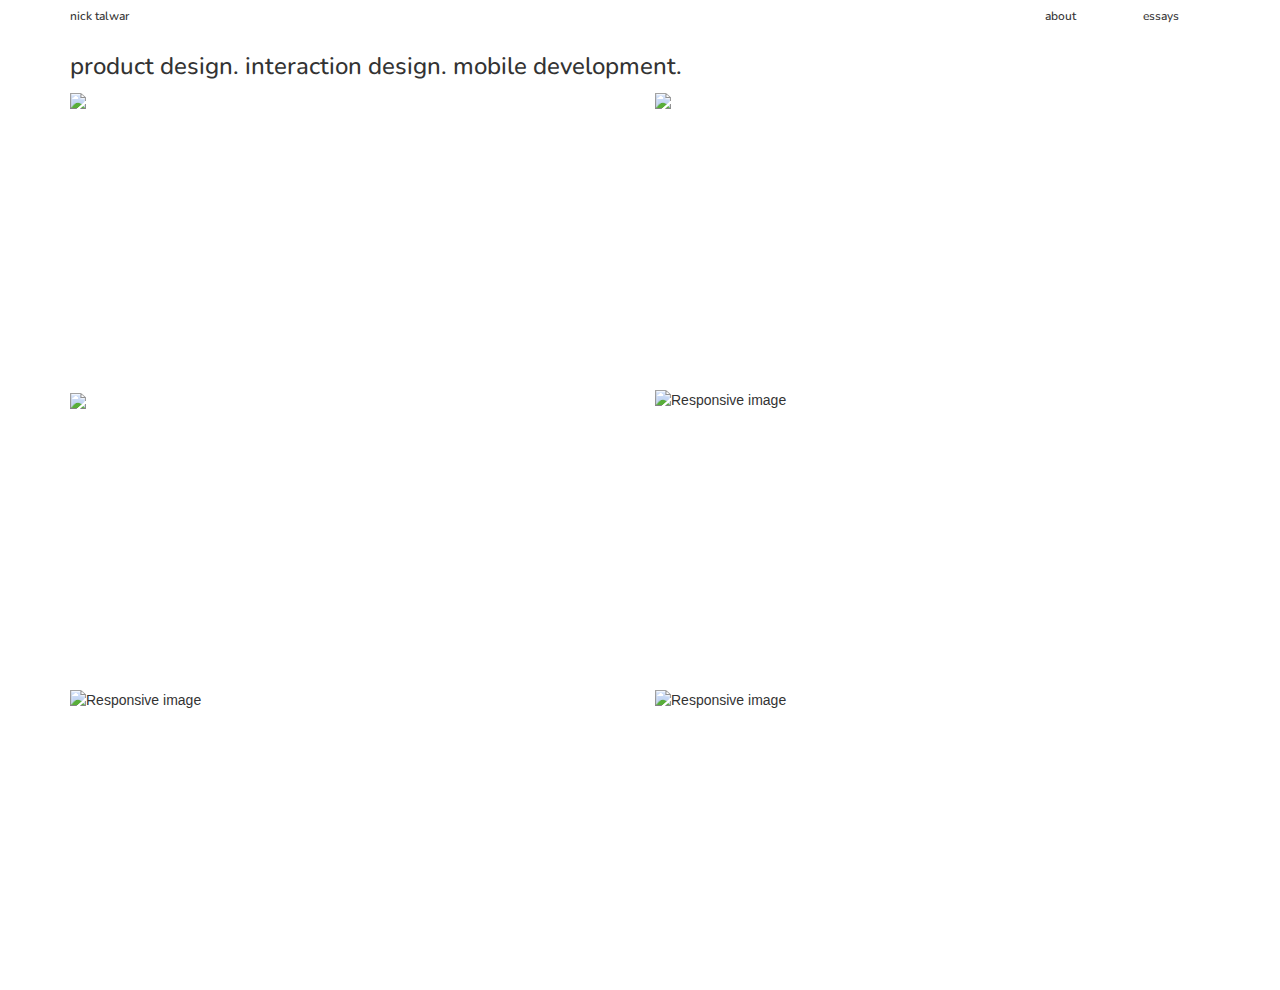
==== index.html @ 63761591 "helping you get your JSworking - had to change around a couple things" ====
<!DOCTYPE html>
<html>
<head>

	<meta charset="UTF-8">
	<!--Add viewport and content width meta tags to ensure proper mobile first rendering -->
	<meta name="viewport" content="width=device-width, initial-scale=1.0, maximum-scale=1.0, user-scalable=no">
	<title>Nick Talwar | PROJECTS</title>
	<!-- Latest compiled and minified CSS -->
	<link rel="stylesheet" href="http://netdna.bootstrapcdn.com/bootstrap/3.0.0/css/bootstrap.min.css">
	<!-- Optional theme 
	<link rel="stylesheet" href="//netdna.bootstrapcdn.com/bootstrap/3.0.0/css/bootstrap-theme.min.css"> -->
	<!-- Add created stylesheets, style.css, and bootstrap-override.css to override default Bootstrap styles-->
	<link rel="stylesheet" href="_css/style.css">
	<link rel="stylesheet" href="_css/bootstrap-override.css">
	<!-- Add Google fonts -->
	<link href='http://fonts.googleapis.com/css?family=Arimo:400,700' rel='stylesheet' type='text/css'>
	<link href='http://fonts.googleapis.com/css?family=Nunito:300' rel='stylesheet' type='text/css'>


</head>

<body>

	<div class="container"> <!-- Bootstrap .container that centers items on page-->

		<div class="header">
			<div class="row">
				<div class="col-10 col-md-10 col-sm-10 col-lg-10 col-xs-12">
					<h6><font face="Nunito">nick talwar</font></h6>
				</div>
				<div class="col-1 col-md-1 col-sm-1 col-lg-1 col-xs-12">
					<h6><font face="Nunito">about</font></h6>
				</div>
				<div class="col-1 col-md-1 col-sm-1 col-lg-1 col-xs-12">
					<h6><font face="Nunito">essays</font></h6>
				</div>
			</div>	
			<div class="col-12">
				<h3><font face="Nunito">product design. interaction design. mobile development.</font></h3>
			</div>
		</div> <!-- end header -->

		<div class="row">

			<div class="col-6 col-xs-12 col-sm-6 col-md-6 col-lg-6">
				<div class="wrap_mouseover">
					<img src="_img/TestStack3.png">
					<div class="image-overlay"></div>			
				</div>
			</div>

			<div class="col-6 col-xs-12 col-sm-6 col-md-6 col-lg-6">
				<div class="wrap_mouseover">					
					<img src="_img/TestStack1.png">
					<div class="image-overlay"></div>
				</div>
			</div>

		</div>

		<div class="row">

			<div class="col-6 col-xs-12 col-sm-6 col-md-6 col-lg-6">
				<div class="wrap_mouseover">
					<img src="_img/TestStack3.png">
					<div class="image-overlay"></div>			
				</div>
			</div>

			<div class="col-6 col-xs-12 col-sm-6 col-md-6 col-lg-6">
				<div class="wrap_mouseover">
					<img src="_img/TestStack1.png" class="img-responsive" alt="Responsive image">
					<div class="image-overlay"></div>
				</div>
			</div>

		</div>

		<div class="row">

			<div class="col-6 col-xs-12 col-sm-6 col-md-6 col-lg-6">
				<div class="wrap_mouseover">
					<img src="_img/TestStack3.png" class="img-responsive" alt="Responsive image">
					<div class="image-overlay"></div>			
				</div>
			</div>

			<div class="col-6 col-xs-12 col-sm-6 col-md-6 col-lg-6">
				<div class="wrap_mouseover">
					<img src="_img/TestStack1.png" class="img-responsive" alt="Responsive image">
					<div class="image-overlay"></div>		
				</div>
			</div>

		</div>

		<div class="footer">

		</div>

	</div> <!-- end container-->
	<!-- Add JS files at bottom of page You want the entire page to load first then have these JS files-->
	<!-- Add jQuery, Bootstrap.js -->
	<script type="text/javascript" src="http://codeorigin.jquery.com/jquery-1.10.2.min.js"></script>
	<!-- Latest compiled and minified JavaScript -->
	<script type="text/javascript" src="http://netdna.bootstrapcdn.com/bootstrap/3.0.0/js/bootstrap.min.js"></script>
	<!-- Add own JS code to implement actual interactions -->
	<script type="text/javascript" src="_js/custom.js"></script>
</body>
</html>
---- _css/style.css ----
/* style.css */
.red {background-color: :#F00;}
.green {background-color: #0F0;}
.blue {background-color: #00F;}

body {
	background-color: white;
	background-image:(linear-gradient(blue, #aaaaaa)); 	
}

CSS selector {
	font-family: 'Arimo', sans-serif;
	font-family: 'Nunito', sans-serif;
}

.wrap_mouseover {

	width:300px;
	height:300px;
}

.image-overlay {
	width: 300px;
	height: 300px;
	background-color: black;
	opacity: 0.8;
	display: none;
	position: absolute;
	top: 0px;

}

/*
.rollover_img {

width: 280px;

height: 150px;

background-image: url(land.jpg); 

background-position: top;

-moz-border-radius:10px;

-webkit-border-radius:10px;

border:10px solid #ccc;

font:13px normal Arial, Helvetica, sans-serif;

line-height:18px;

float:left;

margin:0 10px 10px 0;

}

rollover_img a {

color: #fff;

width: 280px;

height: 150px;

display: block;

text-decoration: none;

}

.rollover_img a:hover {

background:#000;

opacity:.60;

filter:alpha(opacity=60);

}

.rollover_img a span {

display: none;

width: 280px;

padding:5px;

}

.rollover_img a:hover span {

display: block;

}
*/
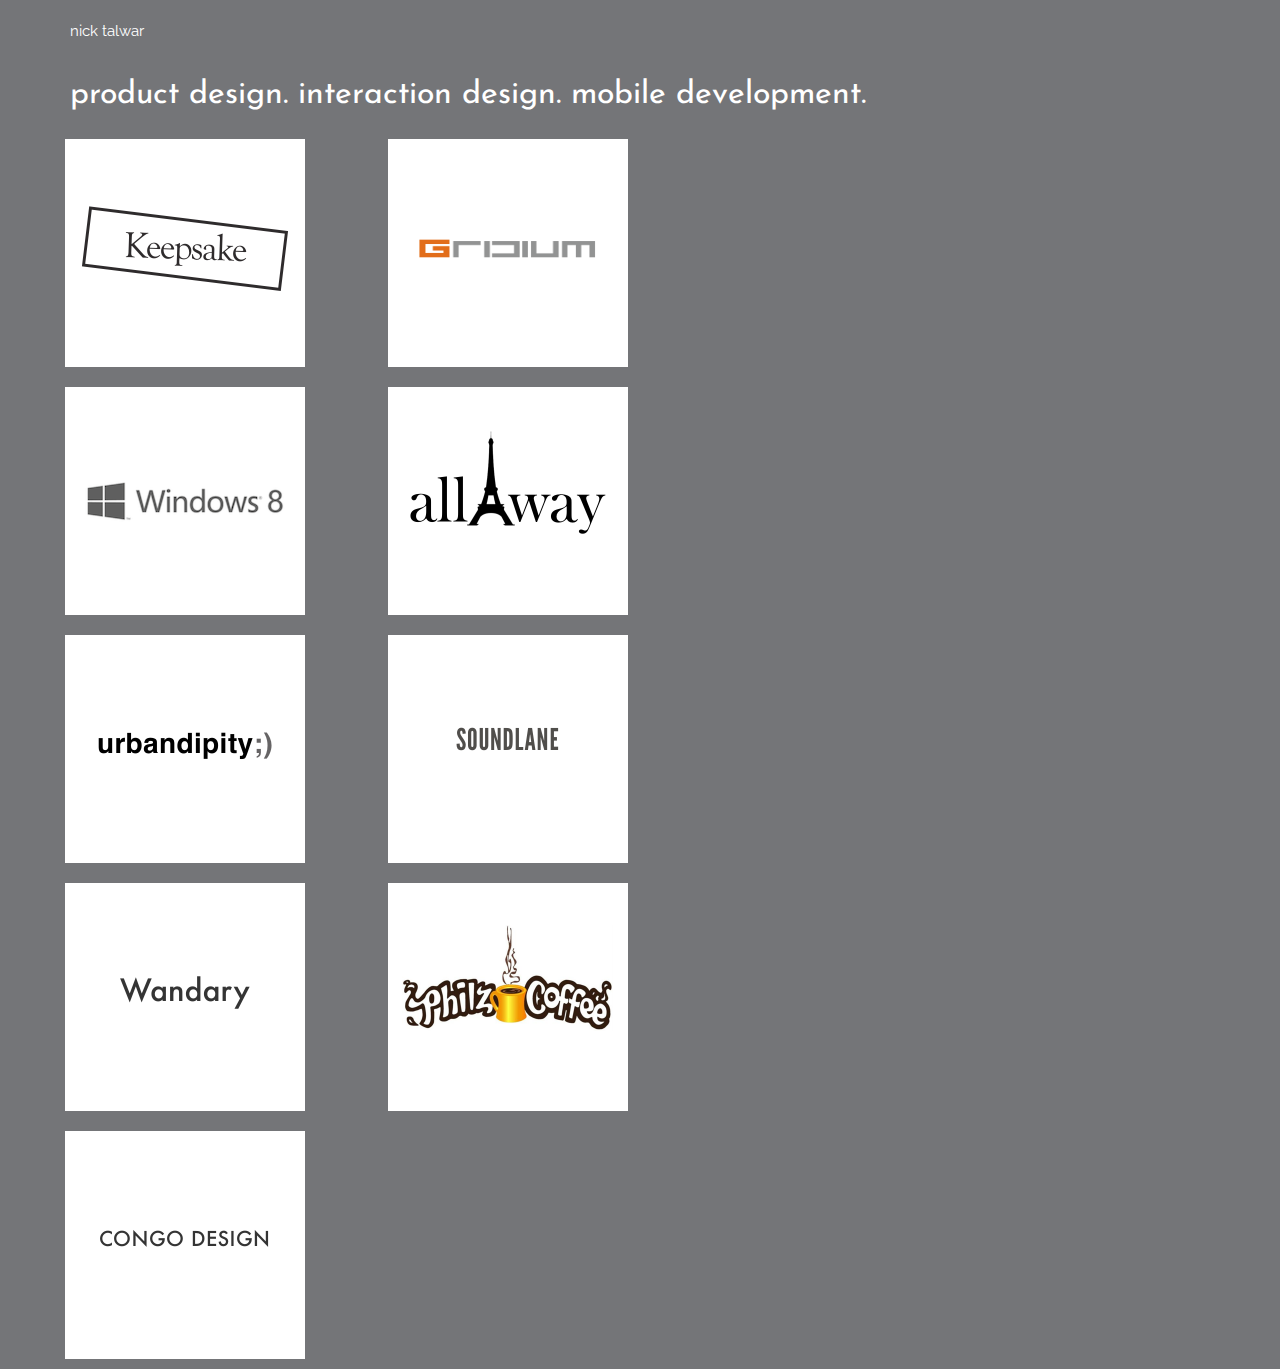
==== commit 413e9a02: "Very close to finishing the design for the first page of the portfolio. Got all of the design assets" ====
--- a/index.html
+++ b/index.html
@@ -16,6 +16,9 @@
 	<!-- Add Google fonts -->
 	<link href='http://fonts.googleapis.com/css?family=Arimo:400,700' rel='stylesheet' type='text/css'>
 	<link href='http://fonts.googleapis.com/css?family=Nunito:300' rel='stylesheet' type='text/css'>
+	<link href='http://fonts.googleapis.com/css?family=Raleway:100' rel='stylesheet' type='text/css'>
+	<link href='http://fonts.googleapis.com/css?family=Lato:100' rel='stylesheet' type='text/css'>
+	<link href='http://fonts.googleapis.com/css?family=Josefin+Sans:100' rel='stylesheet' type='text/css'>
 
 
 </head>
@@ -26,80 +29,201 @@
 
 		<div class="header">
 			<div class="row">
-				<div class="col-10 col-md-10 col-sm-10 col-lg-10 col-xs-12">
-					<h6><font face="Nunito">nick talwar</font></h6>
-				</div>
-				<div class="col-1 col-md-1 col-sm-1 col-lg-1 col-xs-12">
-					<h6><font face="Nunito">about</font></h6>
-				</div>
-				<div class="col-1 col-md-1 col-sm-1 col-lg-1 col-xs-12">
-					<h6><font face="Nunito">essays</font></h6>
+				<div class="col-12 col-md-12 col-sm-12 col-lg-12 col-xs-12">
+					<br><p><a href="http://www.nicktalwar.com">nick talwar</a></p><br>
 				</div>
 			</div>	
 			<div class="col-12">
-				<h3><font face="Nunito">product design. interaction design. mobile development.</font></h3>
+				<p>product design. interaction design. mobile development.</p>
 			</div>
 		</div> <!-- end header -->
 
 		<div class="row">
 
-			<div class="col-6 col-xs-12 col-sm-6 col-md-6 col-lg-6">
-				<div class="wrap_mouseover">
-					<img src="_img/TestStack3.png">
-					<div class="image-overlay"></div>			
+			<div class="project_tile col-3 col-xs-12 col-sm-12 col-md-3 col-lg-3">
+				<a style="display:block" href="projects_keepsake.html">
+					<div class="wrap_mouseover">
+						<img src="_img/Keepsake_project_tile@2x.png">
+						<div class="image-overlay">
+							<font face= "Arimo">
+								<p>
+								iOS <br>
+								development. product. interaction design. visual design. <br>
+								objective-c. sketch. photoshop.
+								</p>
+							</font>
+						</div>	
+					</div>
+				</a>
+			</div>
+
+			<div class="col-1 col-xs-1 col-sm-1 col-md-1 col-lg-1"></div>
+
+			<div class="project_tile  col-3 col-xs-12 col-sm-12 col-md-3 col-lg-3">
+				<a style="display:block" href="projects_keepsake.html">
+					<div class="wrap_mouseover">
+						<img src="_img/Gridium_project_tile@2x.png">
+						<div class="image-overlay">
+							<font face= "Arimo">
+								<p>
+								web <br>
+								product. interaction design. visual design. <br>
+								html/css/jquery. sketch. photoshop.
+								</p>
+							</font>
+						</div>
+					</div>	
+				</a>
+			</div>
+
+		</div>
+
+		<div class="row">
+
+			<div class="project_tile col-3 col-xs-12 col-sm-12 col-md-3 col-lg-3">
+				<a style="display:block" href="projects_keepsake.html">
+					<div class="wrap_mouseover">
+						<img src="_img/Windows8_project_tile@2x.png">
+						<div class="image-overlay">
+							<font face= "Arimo">
+								<p>
+								web services <br>
+								product/program manager. interaction design. <br>
+								
+								</p>
+							</font>
+						</div>	
+					</div>
+				</a>
+			</div>
+
+			<div class="col-1 col-xs-1 col-sm-1 col-md-1 col-lg-1"></div>
+
+			<div class="project_tile  col-3 col-xs-12 col-sm-12 col-md-3 col-lg-3">
+				<a style="display:block" href="projects_keepsake.html">
+					<div class="wrap_mouseover">
+						<img src="_img/allAway_project_tile@2x.png">
+						<div class="image-overlay">
+							<font face= "Arimo">
+								<p>
+								iOS <br>
+								development. product. interaction design. visual design. <br>
+								objective-c. sketch. photoshop.
+								</p>
+							</font>
+						</div>
+					</div>	
+				</a>
 				</div>
-			</div>
-
-			<div class="col-6 col-xs-12 col-sm-6 col-md-6 col-lg-6">
-				<div class="wrap_mouseover">					
-					<img src="_img/TestStack1.png">
-					<div class="image-overlay"></div>
-				</div>
-			</div>
-
-		</div>
-
-		<div class="row">
-
-			<div class="col-6 col-xs-12 col-sm-6 col-md-6 col-lg-6">
-				<div class="wrap_mouseover">
-					<img src="_img/TestStack3.png">
-					<div class="image-overlay"></div>			
-				</div>
-			</div>
-
-			<div class="col-6 col-xs-12 col-sm-6 col-md-6 col-lg-6">
-				<div class="wrap_mouseover">
-					<img src="_img/TestStack1.png" class="img-responsive" alt="Responsive image">
-					<div class="image-overlay"></div>
-				</div>
-			</div>
-
-		</div>
-
-		<div class="row">
-
-			<div class="col-6 col-xs-12 col-sm-6 col-md-6 col-lg-6">
-				<div class="wrap_mouseover">
-					<img src="_img/TestStack3.png" class="img-responsive" alt="Responsive image">
-					<div class="image-overlay"></div>			
-				</div>
-			</div>
-
-			<div class="col-6 col-xs-12 col-sm-6 col-md-6 col-lg-6">
-				<div class="wrap_mouseover">
-					<img src="_img/TestStack1.png" class="img-responsive" alt="Responsive image">
-					<div class="image-overlay"></div>		
-				</div>
-			</div>
+		</div>
+
+		<div class="row">
+
+			<div class="project_tile col-3 col-xs-12 col-sm-12 col-md-3 col-lg-3">
+				<a style="display:block" href="projects_keepsake.html">
+					<div class="wrap_mouseover">
+						<img src="_img/Urbandipity_project_tile@2x.png">
+						<div class="image-overlay">
+							<font face= "Arimo">
+								<p>
+								iOS <br>
+								development. product. interaction design. visual design. <br>
+								objective-c. sketch. photoshop.
+								</p>
+							</font>
+						</div>	
+					</div>
+				</a>
+			</div>
+
+			<div class="col-1 col-xs-1 col-sm-1 col-md-1 col-lg-1"></div>
+
+			<div class="project_tile  col-3 col-xs-12 col-sm-12 col-md-3 col-lg-3">
+				<a style="display:block" href="projects_keepsake.html">
+					<div class="wrap_mouseover">
+						<img src="_img/Soundlane_project_tile@2x.png">
+						<div class="image-overlay">
+							<font face= "Arimo">
+								<p>
+								iOS <br>
+								development. product. interaction design. visual design. <br>
+								objective-c. sketch. photoshop.
+								</p>
+							</font>
+						</div>
+					</div>	
+				</a>
+			</div>
+		</div>
+
+		<div class="row">
+
+			<div class="project_tile col-3 col-xs-12 col-sm-12 col-md-3 col-lg-3">
+				<a style="display:block" href="projects_keepsake.html">
+					<div class="wrap_mouseover">
+						<img src="_img/Wandary_project_tile@2x.png">
+						<div class="image-overlay">
+							<font face= "Arimo">
+								<p>
+								iOS <br>
+								development. product. interaction design. visual design. <br>
+								objective-c. sketch. photoshop.
+								</p>
+							</font>
+						</div>	
+					</div>
+				</a>
+			</div>
+
+			<div class="col-1 col-xs-1 col-sm-1 col-md-1 col-lg-1"></div>
+
+			<div class="project_tile  col-3 col-xs-12 col-sm-12 col-md-3 col-lg-3">
+				<a style="display:block" href="projects_keepsake.html">
+					<div class="wrap_mouseover">
+						<img src="_img/Philz_project_tile@2x.png">
+						<div class="image-overlay">
+							<font face= "Arimo">
+								<p>
+								iOS <br>
+								development. product. interaction design. visual design. <br>
+								objective-c. sketch. photoshop.
+								</p>
+							</font>
+						</div>
+					</div>	
+				</a>
+			</div>
+		</div>
+
+		<div class="row">
+
+			<div class="project_tile col-3 col-xs-12 col-sm-12 col-md-3 col-lg-3">
+				<a style="display:block" href="projects_keepsake.html">
+					<div class="wrap_mouseover">
+						<img src="_img/CongoDesign_project_tile@2x.png">
+						<div class="image-overlay">
+							<font face= "Arimo">
+								<p>
+								iOS <br>
+								development. product. interaction design. visual design. <br>
+								objective-c. sketch. photoshop.
+								</p>
+							</font>
+						</div>	
+					</div>
+				</a>
+			</div>
+
+			<div class="col-1 col-xs-1 col-sm-1 col-md-1 col-lg-1"></div>
 
 		</div>
 
 		<div class="footer">
 
 		</div>
-
+	
 	</div> <!-- end container-->
+	
 	<!-- Add JS files at bottom of page You want the entire page to load first then have these JS files-->
 	<!-- Add jQuery, Bootstrap.js -->
 	<script type="text/javascript" src="http://codeorigin.jquery.com/jquery-1.10.2.min.js"></script>
--- a/_css/style.css
+++ b/_css/style.css
@@ -4,32 +4,79 @@
 .blue {background-color: #00F;}
 
 body {
-	background-color: white;
-	background-image:(linear-gradient(blue, #aaaaaa)); 	
+
+	background: #747578;
+}
+
+img {
+	max-width: 100%;
+	max-height: 100%;
 }
 
 CSS selector {
 	font-family: 'Arimo', sans-serif;
 	font-family: 'Nunito', sans-serif;
+	font-family: 'Raleway', sans-serif;
+	font-family: 'Josefin Sans', sans-serif;
 }
 
+.header {
+	font-family: 'Raleway', sans-serif;
+	color:white;
+	font-size:11pt;
+}
+
+.header > .col-12 {
+	font-family: 'Josefin Sans', sans-serif;
+	font-size: 24pt;
+	color:white;
+}
+
+.header a:link {color:white}      /* unvisited link */
+.header a:visited {color:white}  /* visited link */
+.header a:hover {color:black}  /* mouse over link */
+.header a:active {color:gray}  /* selected link */
+.header a {text-decoration:none;}
+
 .wrap_mouseover {
+	position: relative;
+	width:240px;
+	height:228px;
 
-	width:300px;
-	height:300px;
 }
 
 .image-overlay {
-	width: 300px;
-	height: 300px;
+	width: 240px;
+	height: 228px;
 	background-color: black;
 	opacity: 0.8;
 	display: none;
 	position: absolute;
 	top: 0px;
+}
+
+.image-overlay p {
+
+	position: absolute;
+	padding-left: 5px;
+	color: white;
+	font-size: 8pt;
+	color: #EDEDED;
+	bottom:0;
 
 }
 
+.project_tile {
+
+	padding:10px;
+
+}
+
+.row .col-1 {
+
+	max-width: 16px;
+
+}
 /*
 .rollover_img {
 
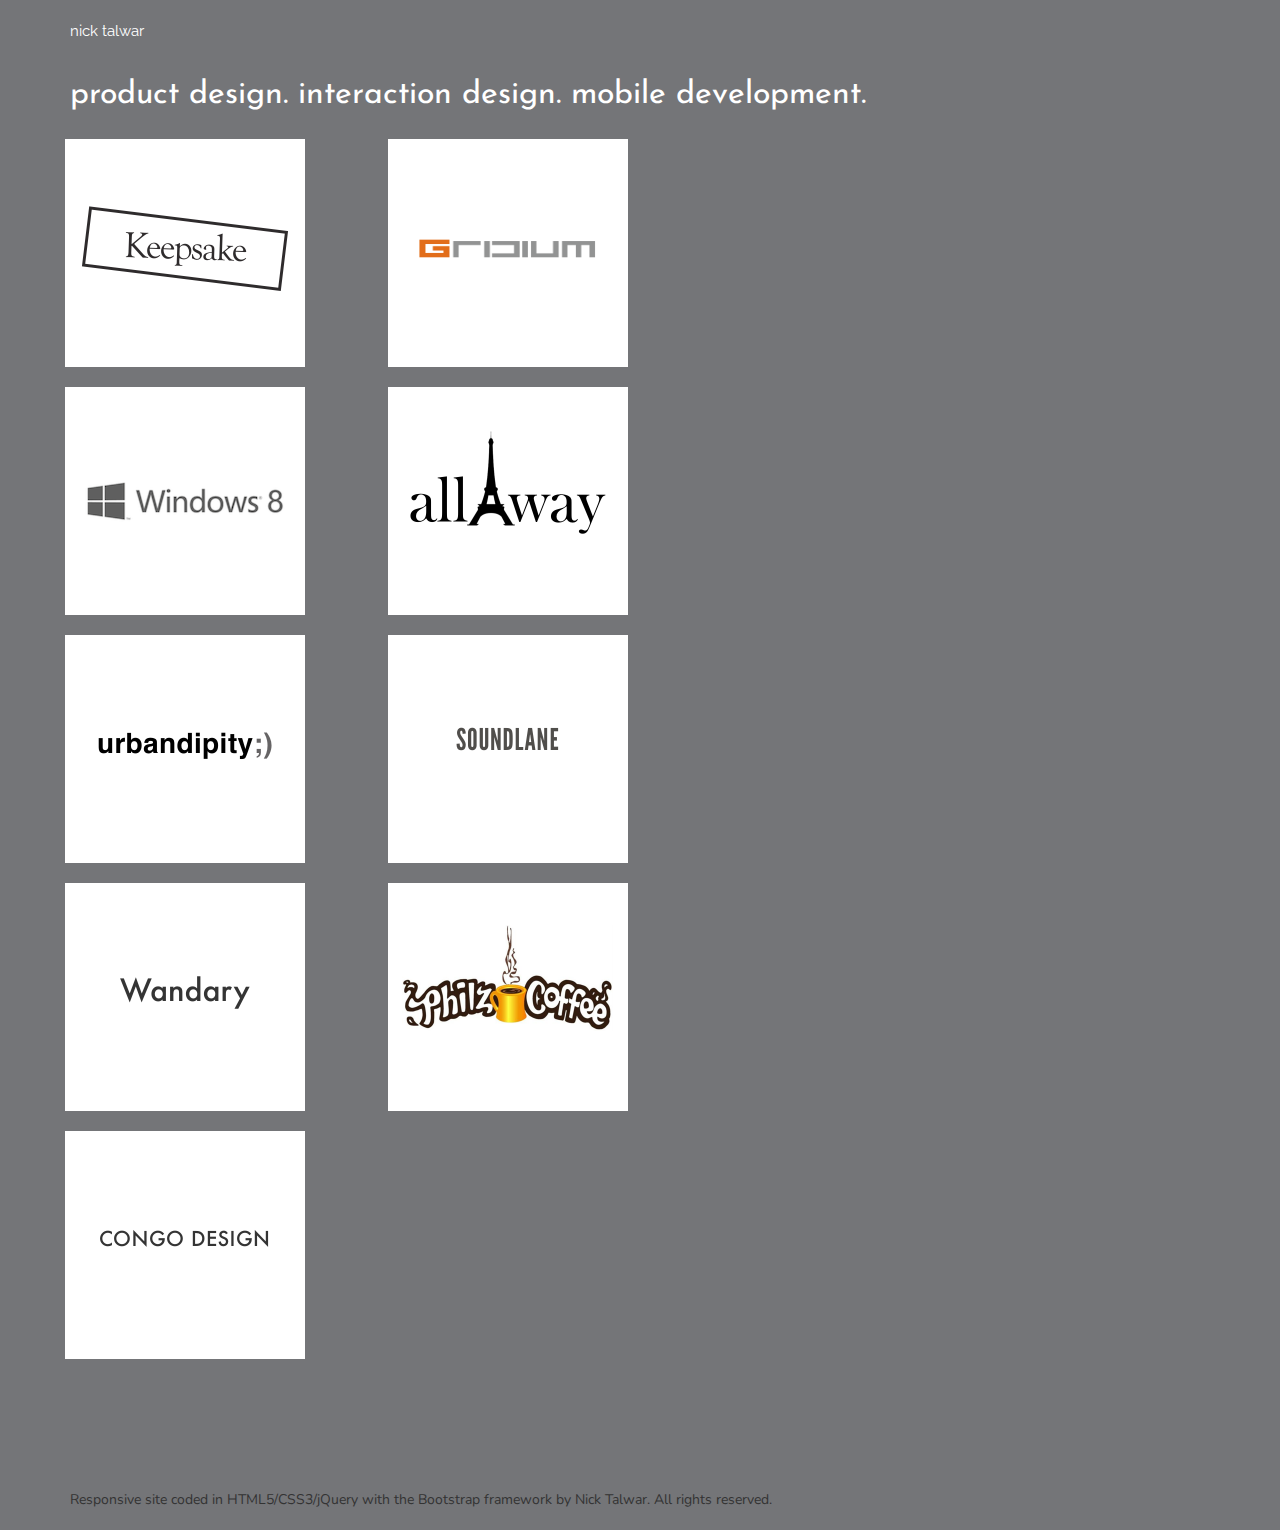
==== commit 9f4b31b4: "Finished the very first project. When you drill-in and click into "keepsake" you see the subtitle, v" ====
--- a/index.html
+++ b/index.html
@@ -19,7 +19,7 @@
 	<link href='http://fonts.googleapis.com/css?family=Raleway:100' rel='stylesheet' type='text/css'>
 	<link href='http://fonts.googleapis.com/css?family=Lato:100' rel='stylesheet' type='text/css'>
 	<link href='http://fonts.googleapis.com/css?family=Josefin+Sans:100' rel='stylesheet' type='text/css'>
-
+	<link href='http://fonts.googleapis.com/css?family=Quattrocento' rel='stylesheet' type='text/css'>
 
 </head>
 
@@ -33,8 +33,8 @@
 					<br><p><a href="http://www.nicktalwar.com">nick talwar</a></p><br>
 				</div>
 			</div>	
-			<div class="col-12">
-				<p>product design. interaction design. mobile development.</p>
+			<div class="col-10 col-md-12 col-sm-12 col-lg-12 col-xs-12">
+				<p>product design. interaction design. mobile development.<br></p>
 			</div>
 		</div> <!-- end header -->
 
@@ -219,7 +219,9 @@
 		</div>
 
 		<div class="footer">
-
+			<br><br><br><br><br><br>
+			<font face="Nunito">Responsive site coded in HTML5/CSS3/jQuery with the Bootstrap framework by Nick Talwar. All rights reserved.</font>
+			<br><br>
 		</div>
 	
 	</div> <!-- end container-->
--- a/_css/style.css
+++ b/_css/style.css
@@ -22,14 +22,19 @@
 
 .header {
 	font-family: 'Raleway', sans-serif;
-	color:white;
 	font-size:11pt;
+	margin: 0px 0px 0px 0px;
+	border: 0px 0px 0px 0px;
+	padding: 0px 0px 0px 0px;
 }
 
-.header > .col-12 {
+.header > .col-10 {
 	font-family: 'Josefin Sans', sans-serif;
 	font-size: 24pt;
 	color:white;
+	margin: 0px 0px 0px 0px;
+	border: 0px 0px 0px 0px;
+	padding: 0px 0px 0px 0px;
 }
 
 .header a:link {color:white}      /* unvisited link */
@@ -77,6 +82,8 @@
 	max-width: 16px;
 
 }
+
+
 /*
 .rollover_img {
 
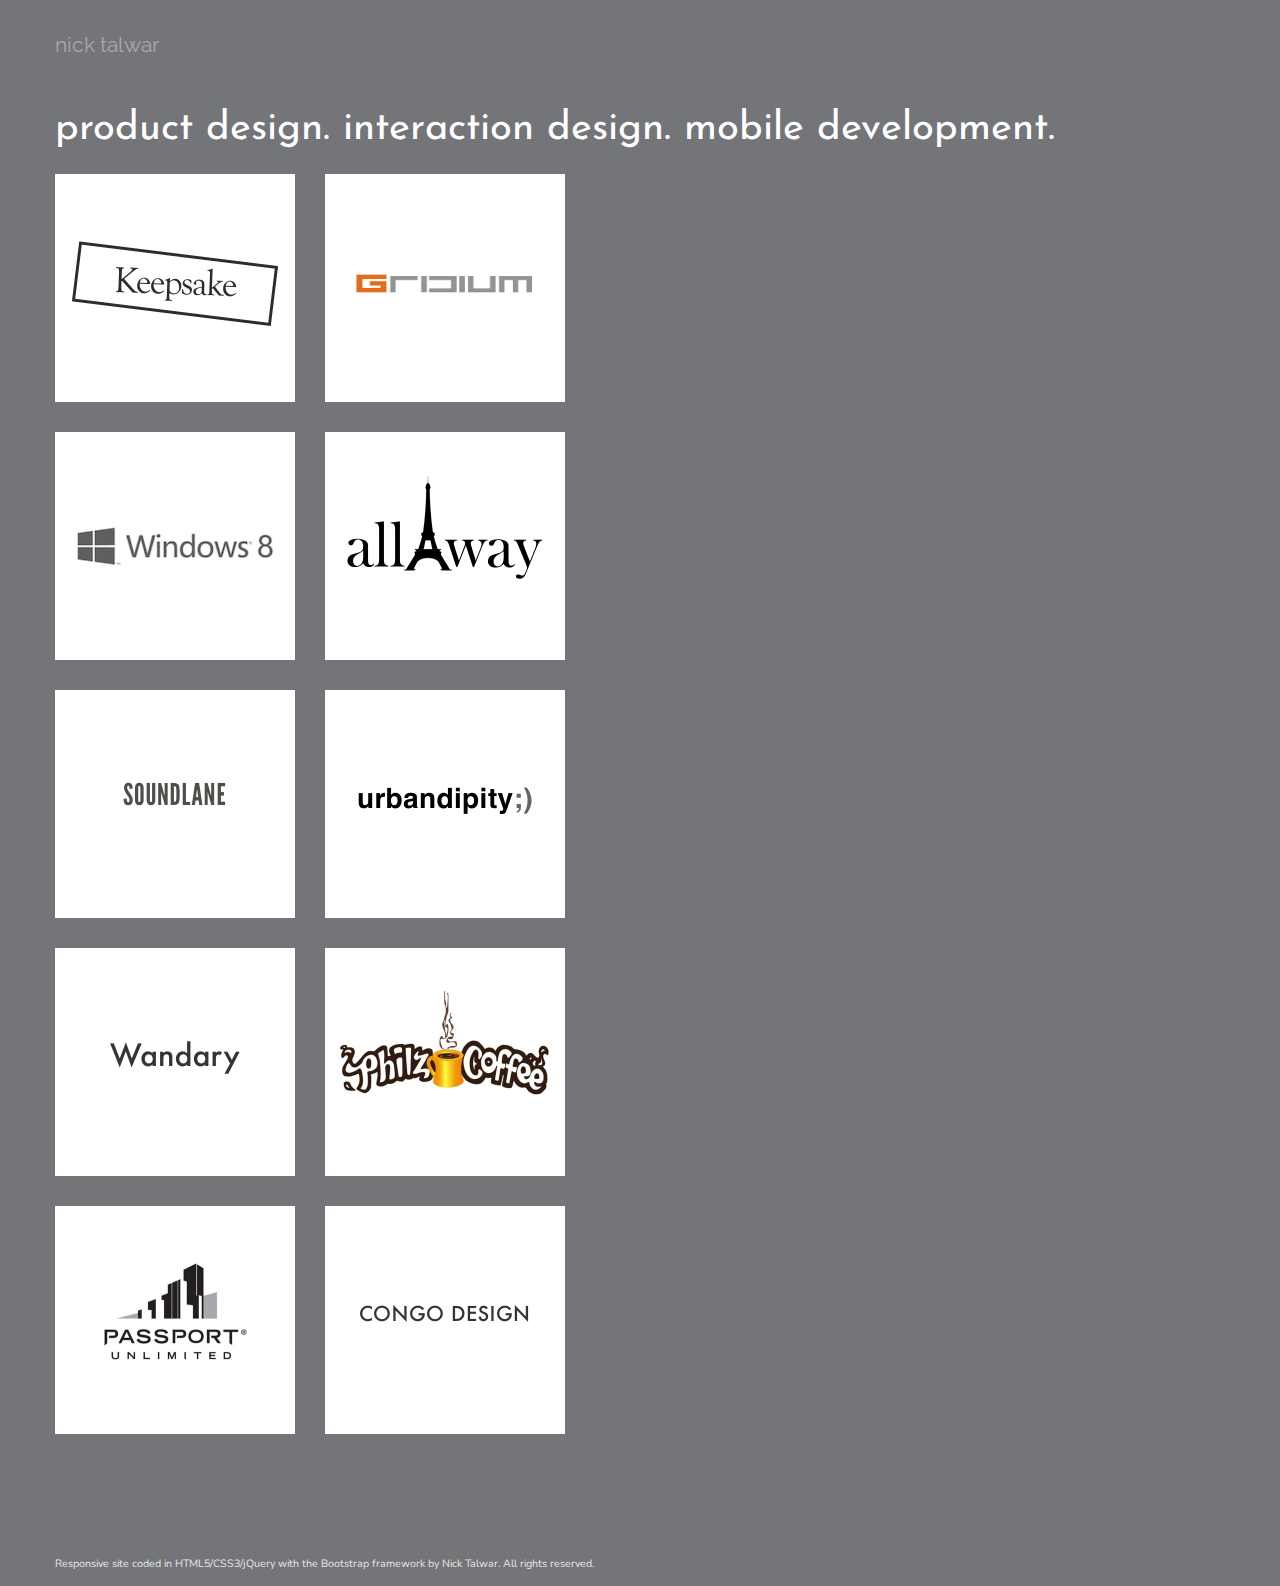
==== commit 40732e4c: "a lot of css padding/margin/border alignment work for the top headers and tiles. also messed with th" ====
--- a/index.html
+++ b/index.html
@@ -28,14 +28,15 @@
 	<div class="container"> <!-- Bootstrap .container that centers items on page-->
 
 		<div class="header">
-			<div class="row">
-				<div class="col-12 col-md-12 col-sm-12 col-lg-12 col-xs-12">
-					<br><p><a href="http://www.nicktalwar.com">nick talwar</a></p><br>
-				</div>
-			</div>	
+			
+			<div class="col-12 col-md-12 col-sm-12 col-lg-12 col-xs-12">
+				<br><p><a href="http://www.nicktalwar.com">nick talwar</a></p><br>
+			</div>
+
 			<div class="col-10 col-md-12 col-sm-12 col-lg-12 col-xs-12">
 				<p>product design. interaction design. mobile development.<br></p>
 			</div>
+		
 		</div> <!-- end header -->
 
 		<div class="row">
@@ -48,173 +49,192 @@
 							<font face= "Arimo">
 								<p>
 								iOS <br>
-								development. product. interaction design. visual design. <br>
-								objective-c. sketch. photoshop.
-								</p>
-							</font>
-						</div>	
-					</div>
-				</a>
-			</div>
-
-			<div class="col-1 col-xs-1 col-sm-1 col-md-1 col-lg-1"></div>
-
-			<div class="project_tile  col-3 col-xs-12 col-sm-12 col-md-3 col-lg-3">
-				<a style="display:block" href="projects_keepsake.html">
+								creator <br>
+								development. product. interaction and visual design.<br>
+								objective-c. sketch. photoshop.<br>
+								</p>
+							</font>
+						</div>	
+					</div>
+				</a>
+			</div>
+
+			<div class="col-1 col-xs-1 col-sm-1 col-md-1 col-lg-1"></div>
+
+			<div class="project_tile right col-3 col-xs-12 col-sm-12 col-md-3 col-lg-3">
+				<a style="display:block" href="projects_gridium.html">
 					<div class="wrap_mouseover">
 						<img src="_img/Gridium_project_tile@2x.png">
 						<div class="image-overlay">
 							<font face= "Arimo">
 								<p>
-								web <br>
-								product. interaction design. visual design. <br>
-								html/css/jquery. sketch. photoshop.
-								</p>
-							</font>
-						</div>
-					</div>	
-				</a>
-			</div>
-
-		</div>
-
-		<div class="row">
-
-			<div class="project_tile col-3 col-xs-12 col-sm-12 col-md-3 col-lg-3">
-				<a style="display:block" href="projects_keepsake.html">
+								Web <br>
+								product. interaction and visual design.<br>
+								html/css/jquery. sketch. photoshop.<br>
+								</p>
+							</font>
+						</div>
+					</div>	
+				</a>
+			</div>
+
+		</div>
+
+		<div class="row">
+
+			<div class="project_tile col-3 col-xs-12 col-sm-12 col-md-3 col-lg-3">
+				<a style="display:block" href="projects_windows8.html">
 					<div class="wrap_mouseover">
 						<img src="_img/Windows8_project_tile@2x.png">
 						<div class="image-overlay">
 							<font face= "Arimo">
 								<p>
-								web services <br>
+								Web Services <br>
 								product/program manager. interaction design. <br>
-								
-								</p>
-							</font>
-						</div>	
-					</div>
-				</a>
-			</div>
-
-			<div class="col-1 col-xs-1 col-sm-1 col-md-1 col-lg-1"></div>
-
-			<div class="project_tile  col-3 col-xs-12 col-sm-12 col-md-3 col-lg-3">
-				<a style="display:block" href="projects_keepsake.html">
+								</p>
+							</font>
+						</div>	
+					</div>
+				</a>
+			</div>
+
+			<div class="col-1 col-xs-1 col-sm-1 col-md-1 col-lg-1"></div>
+
+			<div class="project_tile right col-3 col-xs-12 col-sm-12 col-md-3 col-lg-3">
+				<a style="display:block" href="projects_allAway.html">
 					<div class="wrap_mouseover">
 						<img src="_img/allAway_project_tile@2x.png">
 						<div class="image-overlay">
 							<font face= "Arimo">
 								<p>
 								iOS <br>
-								development. product. interaction design. visual design. <br>
-								objective-c. sketch. photoshop.
-								</p>
-							</font>
-						</div>
-					</div>	
-				</a>
-				</div>
-		</div>
-
-		<div class="row">
-
-			<div class="project_tile col-3 col-xs-12 col-sm-12 col-md-3 col-lg-3">
-				<a style="display:block" href="projects_keepsake.html">
+								creator <br>
+								product. interaction and visual design. <br>
+								html/css/jquery. sketch. photoshop.<br>
+								</p>
+							</font>
+						</div>
+					</div>	
+				</a>
+			</div>
+		</div>
+
+		<div class="row">
+
+			<div class="project_tile col-3 col-xs-12 col-sm-12 col-md-3 col-lg-3">
+				<a style="display:block" href="projects_soundlane.html">
+					<div class="wrap_mouseover">
+						<img src="_img/Soundlane_project_tile@2x.png">
+						<div class="image-overlay">
+							<font face= "Arimo">
+								<p>
+								iOS <br>
+								interaction and visual design.<br>
+								sketch. photoshop.
+								</p>
+							</font>
+						</div>
+					</div>	
+				</a>
+			</div>
+
+			<div class="col-1 col-xs-1 col-sm-1 col-md-1 col-lg-1"></div>
+
+			<div class="project_tile right col-3 col-xs-12 col-sm-12 col-md-3 col-lg-3">
+				<a style="display:block" href="projects_urbandipity.html">
 					<div class="wrap_mouseover">
 						<img src="_img/Urbandipity_project_tile@2x.png">
 						<div class="image-overlay">
 							<font face= "Arimo">
 								<p>
-								iOS <br>
-								development. product. interaction design. visual design. <br>
-								objective-c. sketch. photoshop.
-								</p>
-							</font>
-						</div>	
-					</div>
-				</a>
-			</div>
-
-			<div class="col-1 col-xs-1 col-sm-1 col-md-1 col-lg-1"></div>
-
-			<div class="project_tile  col-3 col-xs-12 col-sm-12 col-md-3 col-lg-3">
-				<a style="display:block" href="projects_keepsake.html">
-					<div class="wrap_mouseover">
-						<img src="_img/Soundlane_project_tile@2x.png">
-						<div class="image-overlay">
-							<font face= "Arimo">
-								<p>
-								iOS <br>
-								development. product. interaction design. visual design. <br>
-								objective-c. sketch. photoshop.
-								</p>
-							</font>
-						</div>
-					</div>	
-				</a>
-			</div>
-		</div>
-
-		<div class="row">
-
-			<div class="project_tile col-3 col-xs-12 col-sm-12 col-md-3 col-lg-3">
-				<a style="display:block" href="projects_keepsake.html">
+								Web <br>
+								cofounder <br>
+								product. marketing. biz-dev. interaction design.<br>
+								</p>
+							</font>
+						</div>	
+					</div>
+				</a>
+			</div>
+
+		</div>
+
+		<div class="row">
+
+			<div class="project_tile col-3 col-xs-12 col-sm-12 col-md-3 col-lg-3">
+				<a style="display:block" href="projects_wandary.html">
 					<div class="wrap_mouseover">
 						<img src="_img/Wandary_project_tile@2x.png">
 						<div class="image-overlay">
 							<font face= "Arimo">
 								<p>
 								iOS <br>
-								development. product. interaction design. visual design. <br>
-								objective-c. sketch. photoshop.
-								</p>
-							</font>
-						</div>	
-					</div>
-				</a>
-			</div>
-
-			<div class="col-1 col-xs-1 col-sm-1 col-md-1 col-lg-1"></div>
-
-			<div class="project_tile  col-3 col-xs-12 col-sm-12 col-md-3 col-lg-3">
-				<a style="display:block" href="projects_keepsake.html">
+								development. product. interaction and visual design.<br>
+								objective-c. sketch. photoshop.
+								</p>
+							</font>
+						</div>	
+					</div>
+				</a>
+			</div>
+
+			<div class="col-1 col-xs-1 col-sm-1 col-md-1 col-lg-1"></div>
+
+			<div class="project_tile right col-3 col-xs-12 col-sm-12 col-md-3 col-lg-3">
+				<a style="display:block" href="projects_philz.html">
 					<div class="wrap_mouseover">
 						<img src="_img/Philz_project_tile@2x.png">
 						<div class="image-overlay">
 							<font face= "Arimo">
 								<p>
 								iOS <br>
-								development. product. interaction design. visual design. <br>
-								objective-c. sketch. photoshop.
-								</p>
-							</font>
-						</div>
-					</div>	
-				</a>
-			</div>
-		</div>
-
-		<div class="row">
-
-			<div class="project_tile col-3 col-xs-12 col-sm-12 col-md-3 col-lg-3">
-				<a style="display:block" href="projects_keepsake.html">
+								development. product. interaction and visual design.<br>
+								objective-c. sketch. photoshop.
+								</p>
+							</font>
+						</div>
+					</div>	
+				</a>
+			</div>
+		</div>
+
+		<div class="row">
+
+			<div class="project_tile col-3 col-xs-12 col-sm-12 col-md-3 col-lg-3">
+				<a style="display:block" href="projects_passport.html">
+					<div class="wrap_mouseover">
+						<img src="_img/Passport_project_tile@2x.png">
+						<div class="image-overlay">
+							<font face= "Arimo">
+								<p>
+								iOS <br>
+								development. product. interaction and visual design.<br>
+								objective-c. sketch. photoshop.
+								</p>
+							</font>
+						</div>	
+					</div>
+				</a>
+			</div>
+
+			<div class="col-1 col-xs-1 col-sm-1 col-md-1 col-lg-1"></div>
+
+			<div class="project_tile right col-3 col-xs-12 col-sm-12 col-md-3 col-lg-3">
+				<a style="display:block" href="projects_congodesign.html">
 					<div class="wrap_mouseover">
 						<img src="_img/CongoDesign_project_tile@2x.png">
 						<div class="image-overlay">
 							<font face= "Arimo">
 								<p>
 								iOS <br>
-								development. product. interaction design. visual design. <br>
-								objective-c. sketch. photoshop.
-								</p>
-							</font>
-						</div>	
-					</div>
-				</a>
-			</div>
-
-			<div class="col-1 col-xs-1 col-sm-1 col-md-1 col-lg-1"></div>
+								development. product. interaction and visual design.<br>
+								objective-c. sketch. photoshop.
+								</p>
+							</font>
+						</div>	
+					</div>
+				</a>
+			</div>
 
 		</div>
 
--- a/_css/style.css
+++ b/_css/style.css
@@ -18,30 +18,72 @@
 	font-family: 'Nunito', sans-serif;
 	font-family: 'Raleway', sans-serif;
 	font-family: 'Josefin Sans', sans-serif;
+	font-family: 'Lato', sans-serif;
+	font-family: 'Quattrocento', serif;
 }
 
 .header {
 	font-family: 'Raleway', sans-serif;
-	font-size:11pt;
+	font-size:16pt;
 	margin: 0px 0px 0px 0px;
 	border: 0px 0px 0px 0px;
 	padding: 0px 0px 0px 0px;
 }
 
+.header .col-12 {
+	padding-left: 0px;
+}
+
+.header p:last-child {
+	margin: 0px 0px 15px;
+}
+
 .header > .col-10 {
 	font-family: 'Josefin Sans', sans-serif;
-	font-size: 24pt;
+	font-size: 30pt;
 	color:white;
 	margin: 0px 0px 0px 0px;
 	border: 0px 0px 0px 0px;
 	padding: 0px 0px 0px 0px;
 }
 
-.header a:link {color:white}      /* unvisited link */
+.header a:link {color:#A9A9A9}      /* unvisited link */
 .header a:visited {color:white}  /* visited link */
 .header a:hover {color:black}  /* mouse over link */
 .header a:active {color:gray}  /* selected link */
 .header a {text-decoration:none;}
+
+.container {
+
+	padding-left: 0px;
+}
+
+.project_tile {
+
+	width: 240px;
+	height: 228px; 
+	overflow: hidden;
+	padding: 0px;
+	margin:0px;
+}
+
+.project_tile .right {
+
+	padding-left: 0px;
+	margin-left: 0px;
+
+}
+
+.row {
+
+	padding-bottom: 30px;
+	margin: 0px;
+}
+
+.header .row {
+
+	padding: 0px;
+}
 
 .wrap_mouseover {
 	position: relative;
@@ -63,7 +105,7 @@
 .image-overlay p {
 
 	position: absolute;
-	padding-left: 5px;
+	padding-left: 10px;
 	color: white;
 	font-size: 8pt;
 	color: #EDEDED;
@@ -71,16 +113,16 @@
 
 }
 
-.project_tile {
-
-	padding:10px;
-
-}
-
 .row .col-1 {
 
 	max-width: 16px;
 
+}
+
+.footer {
+	font-family: 'Lato', sans-serif;
+	font-size: 8pt;
+	color:#E8E8E8;
 }
 
 
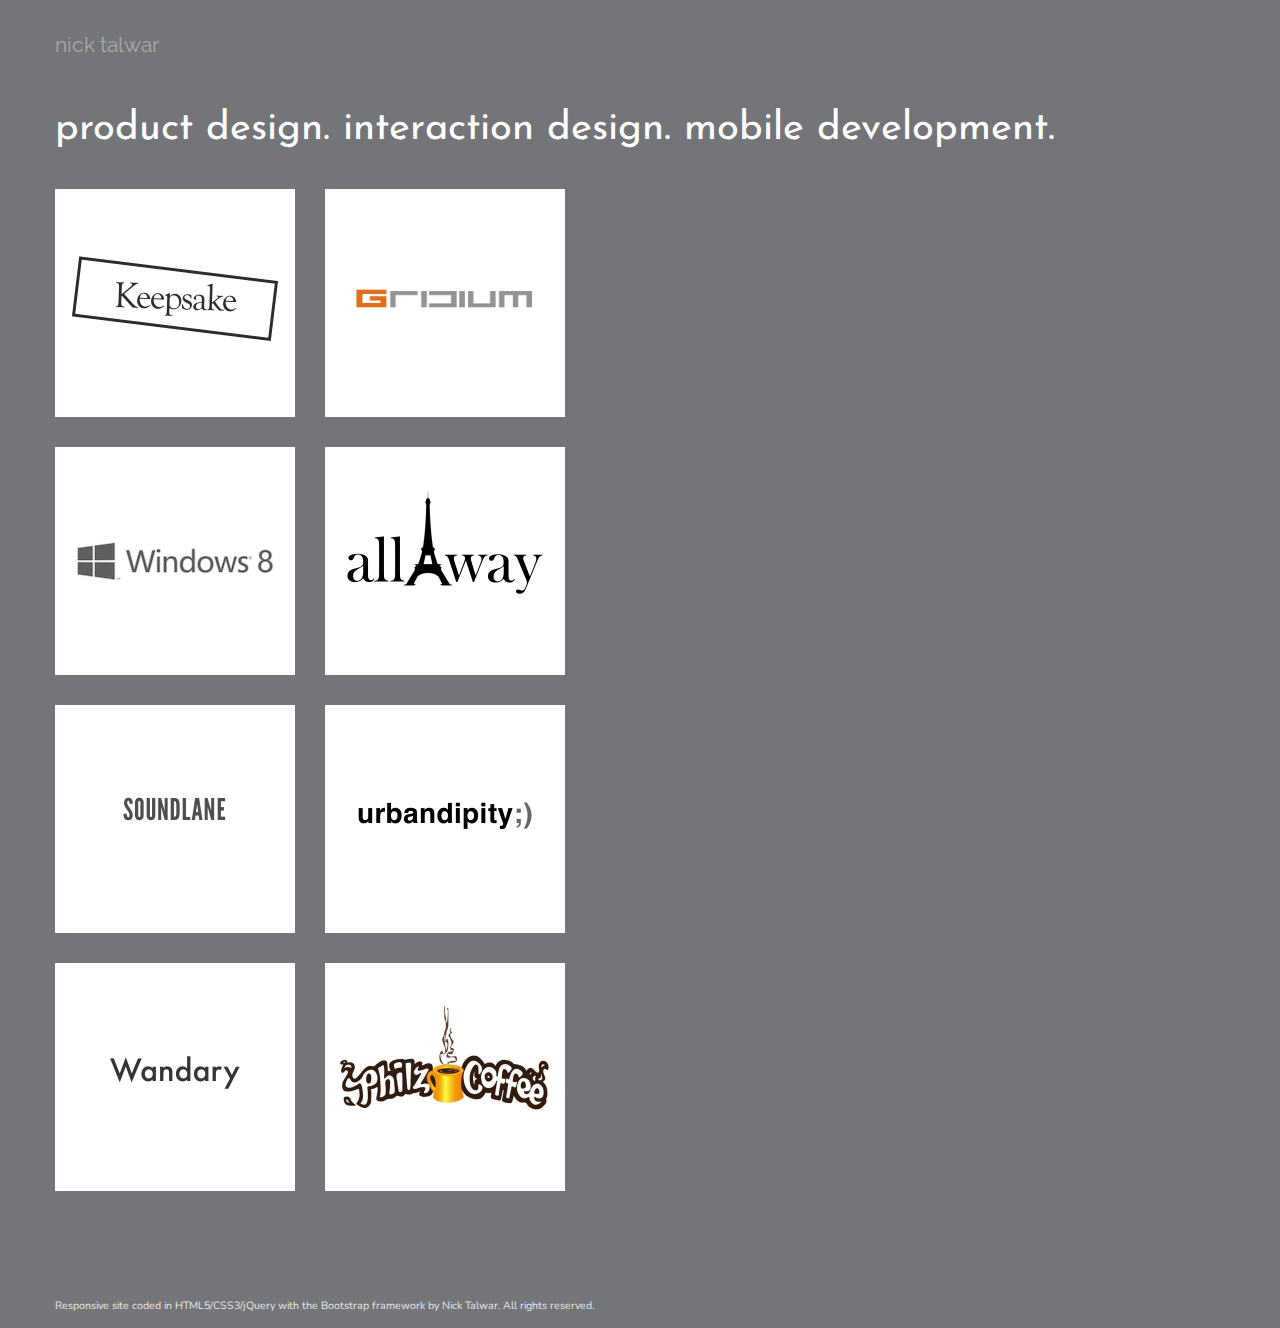
==== commit e10a7129: "added media-queries css file" ====
--- a/index.html
+++ b/index.html
@@ -13,6 +13,7 @@
 	<!-- Add created stylesheets, style.css, and bootstrap-override.css to override default Bootstrap styles-->
 	<link rel="stylesheet" href="_css/style.css">
 	<link rel="stylesheet" href="_css/bootstrap-override.css">
+	<link rel="stylesheet" href="_css/media-queries.css">
 	<!-- Add Google fonts -->
 	<link href='http://fonts.googleapis.com/css?family=Arimo:400,700' rel='stylesheet' type='text/css'>
 	<link href='http://fonts.googleapis.com/css?family=Nunito:300' rel='stylesheet' type='text/css'>
@@ -38,7 +39,6 @@
 			</div>
 		
 		</div> <!-- end header -->
-
 		<div class="row">
 
 			<div class="project_tile col-3 col-xs-12 col-sm-12 col-md-3 col-lg-3">
@@ -149,7 +149,7 @@
 								<p>
 								Web <br>
 								cofounder <br>
-								product. marketing. biz-dev. interaction design.<br>
+								product. interaction design. marketing. biz-dev.<br>
 								</p>
 							</font>
 						</div>	
@@ -169,8 +169,8 @@
 							<font face= "Arimo">
 								<p>
 								iOS <br>
-								development. product. interaction and visual design.<br>
-								objective-c. sketch. photoshop.
+								interaction design.<br>
+								html/css/jquery. sketch.
 								</p>
 							</font>
 						</div>	
@@ -187,55 +187,15 @@
 						<div class="image-overlay">
 							<font face= "Arimo">
 								<p>
-								iOS <br>
-								development. product. interaction and visual design.<br>
-								objective-c. sketch. photoshop.
-								</p>
-							</font>
-						</div>
-					</div>	
-				</a>
-			</div>
-		</div>
-
-		<div class="row">
-
-			<div class="project_tile col-3 col-xs-12 col-sm-12 col-md-3 col-lg-3">
-				<a style="display:block" href="projects_passport.html">
-					<div class="wrap_mouseover">
-						<img src="_img/Passport_project_tile@2x.png">
-						<div class="image-overlay">
-							<font face= "Arimo">
-								<p>
-								iOS <br>
-								development. product. interaction and visual design.<br>
-								objective-c. sketch. photoshop.
-								</p>
-							</font>
-						</div>	
-					</div>
-				</a>
-			</div>
-
-			<div class="col-1 col-xs-1 col-sm-1 col-md-1 col-lg-1"></div>
-
-			<div class="project_tile right col-3 col-xs-12 col-sm-12 col-md-3 col-lg-3">
-				<a style="display:block" href="projects_congodesign.html">
-					<div class="wrap_mouseover">
-						<img src="_img/CongoDesign_project_tile@2x.png">
-						<div class="image-overlay">
-							<font face= "Arimo">
-								<p>
-								iOS <br>
-								development. product. interaction and visual design.<br>
-								objective-c. sketch. photoshop.
-								</p>
-							</font>
-						</div>	
-					</div>
-				</a>
-			</div>
-
+								Creating Chocolate Recipes<br>
+								interaction design. product.<br>
+								recipes. pairings with Philz coffee.
+								</p>
+							</font>
+						</div>
+					</div>	
+				</a>
+			</div>
 		</div>
 
 		<div class="footer">
--- a/_css/style.css
+++ b/_css/style.css
@@ -31,7 +31,7 @@
 }
 
 .header .col-12 {
-	padding-left: 0px;
+	padding: 0px;
 }
 
 .header p:last-child {
@@ -62,9 +62,8 @@
 
 	width: 240px;
 	height: 228px; 
-	overflow: hidden;
 	padding: 0px;
-	margin:0px;
+	margin:15px 0px 15px 0px;
 }
 
 .project_tile .right {
@@ -76,7 +75,7 @@
 
 .row {
 
-	padding-bottom: 30px;
+
 	margin: 0px;
 }
 
--- a/_css/media-queries.css
+++ b/_css/media-queries.css
@@ -0,0 +1,29 @@
+//Media queries for different typeso screen resolutions and devices.
+
+/* Large desktop */
+@media (min-width: 1200px) { 
+
+}
+ 
+/* Portrait tablet to landscape and desktop */
+@media (min-width: 768px) and (max-width: 979px) { 
+
+}
+ 
+/* Landscape phone to portrait tablet */
+@media (max-width: 767px) { 
+	.container .row .project_tile {
+		margin: 15px auto;
+	}	
+}
+ 
+/* Landscape phones and down */
+@media (max-width: 480px) {
+	.container {
+		padding: 10px;
+	}
+
+	.container .row .project_tile {
+		margin: 15px auto;
+	}
+}